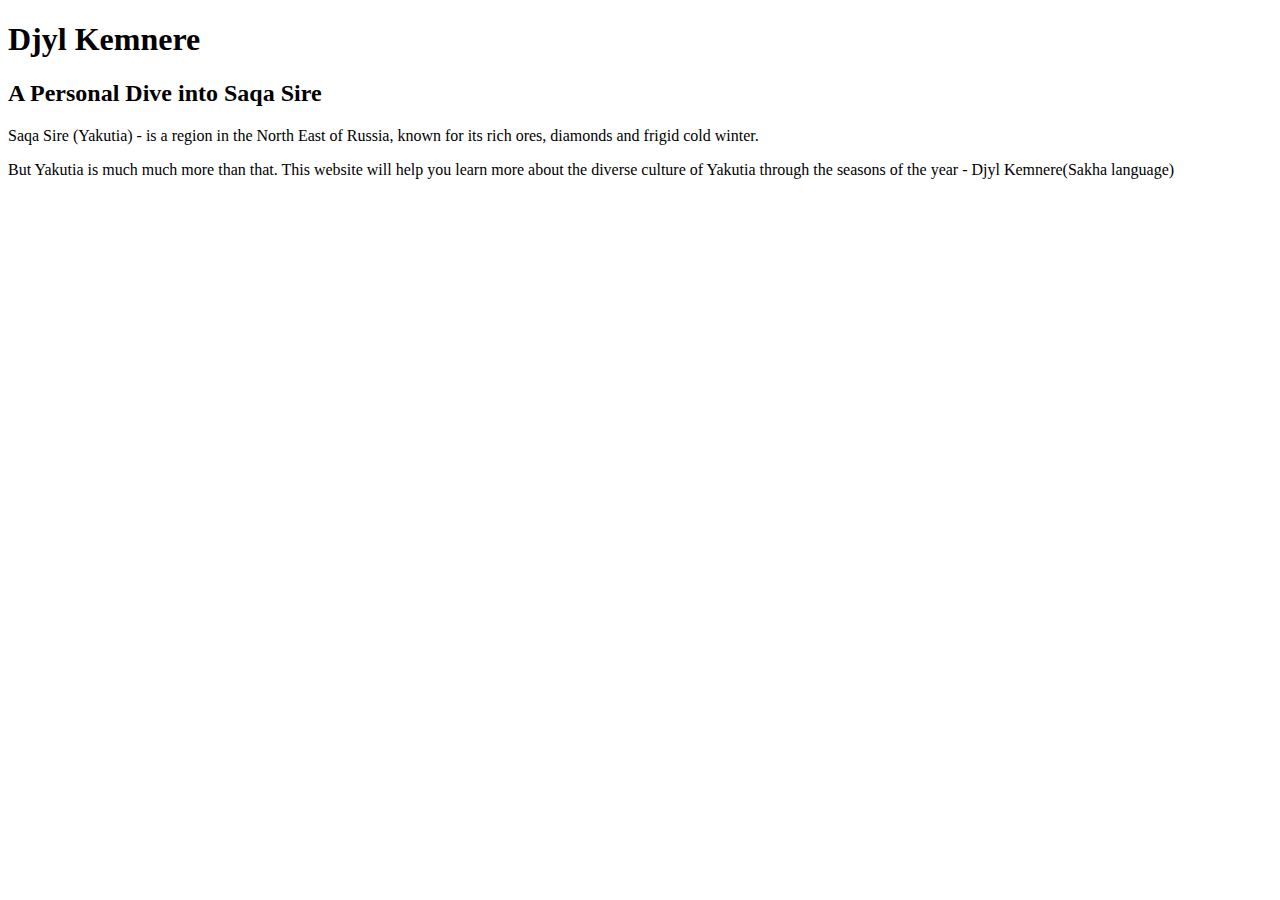
==== entry-1/index.html @ 83bdae00 "commit" ====
<!DOCTYPE html>
<html lang="en">
<head>
  <meta charset="UTF-8">
  <meta name="viewport" content="width=device-width, initial-scale=1.0">
  <title></title>
  <link rel="stylesheet" href="style.css">
</head>
<body>
  <h1>
    Djyl Kemnere
  </h1>
  <h2>
    A Personal Dive into Saqa Sire
  </h2>
  <p>
    Saqa Sire (Yakutia) - is a region in the North East of Russia, known for its rich ores, diamonds and frigid cold winter. 
  </p>
  <p>
    But Yakutia is much much more than that. This website will help you learn more about the diverse culture of Yakutia through the seasons of the year - Djyl Kemnere(Sakha language)
  </p>
</body>
</html>
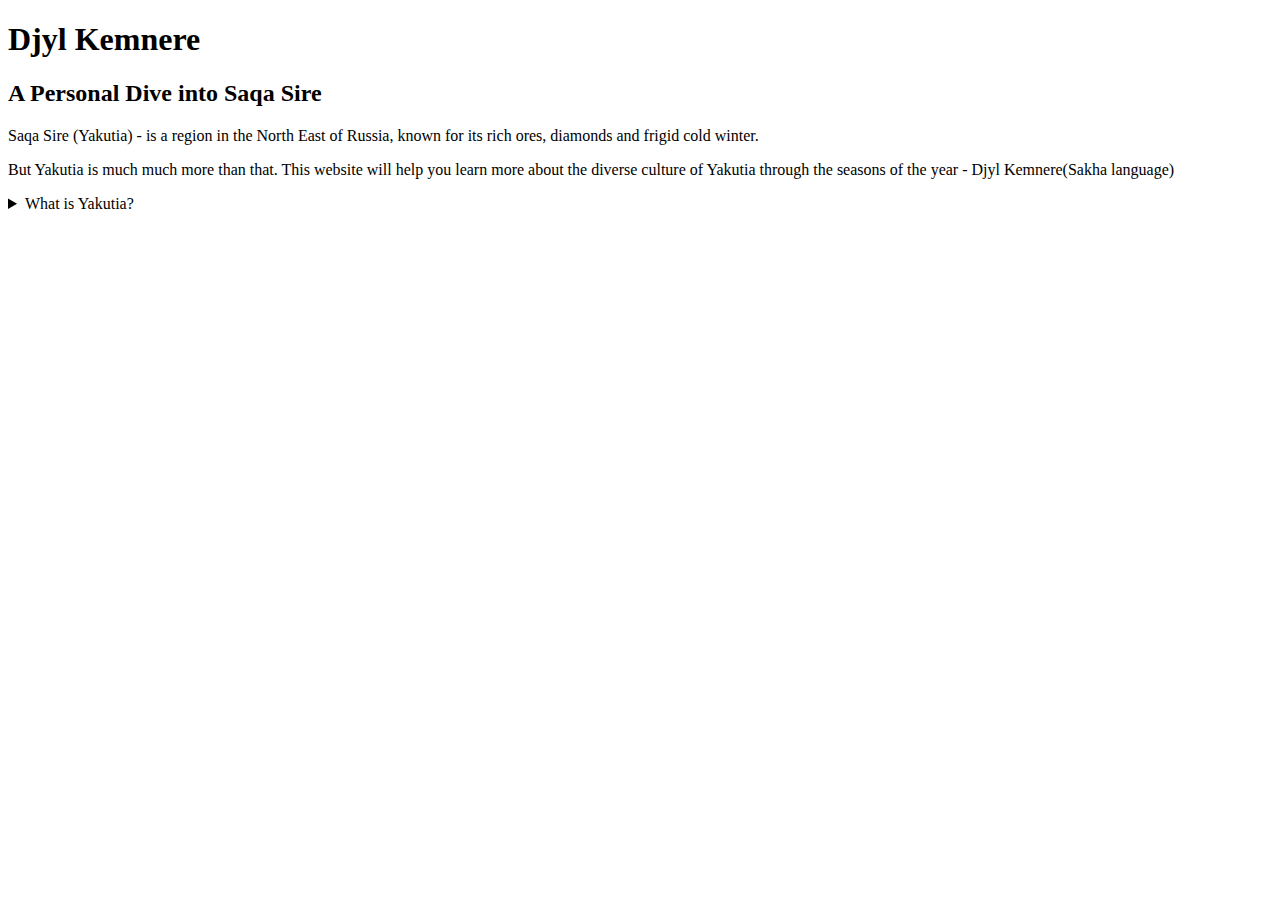
==== commit c629806c: "commit" ====
--- a/entry-1/index.html
+++ b/entry-1/index.html
@@ -19,5 +19,34 @@
   <p>
     But Yakutia is much much more than that. This website will help you learn more about the diverse culture of Yakutia through the seasons of the year - Djyl Kemnere(Sakha language)
   </p>
+  <details>
+    <summary>
+      What is Yakutia?
+    </summary>
+    <div>
+      <summary>
+        <p></p>
+        <i><h3>A Region of the Russian Federation</h3></i>
+        <p>
+          Yakutia is the biggest region of Russia, located in the Far East of Siberia. It's the north of Russia, and throughout my entire childhood I wondered why is Saint Petersburg called "The North Capital" of Russia if Yakutsk is right there?
+          <br>I would love to write about our rich diamond and gold and whatever fossils you can name resources, but it seems like this theme is abundant as it is and frankly boring.
+          <h4>
+            So what is Yakutia then as a region? 
+          </h4>
+          <p>
+            It's about hospitality, familial warmth and the kindest people. We love the rare sun, but we are also fond of the ever present snow. 
+            <br>To truly visit Yakutia is to feel the region's diversity. We are a region with six nations native to these lands, and there are 120 nationalities living in Yakutia as of 2024.
+          </p>
+        </p>
+        <h3><i>Modern Trends</i></h3>
+        <p>
+          
+        </p>
+      </summary>
+    </div>
+  </details>
+  <div>
+
+  </div>
 </body>
 </html>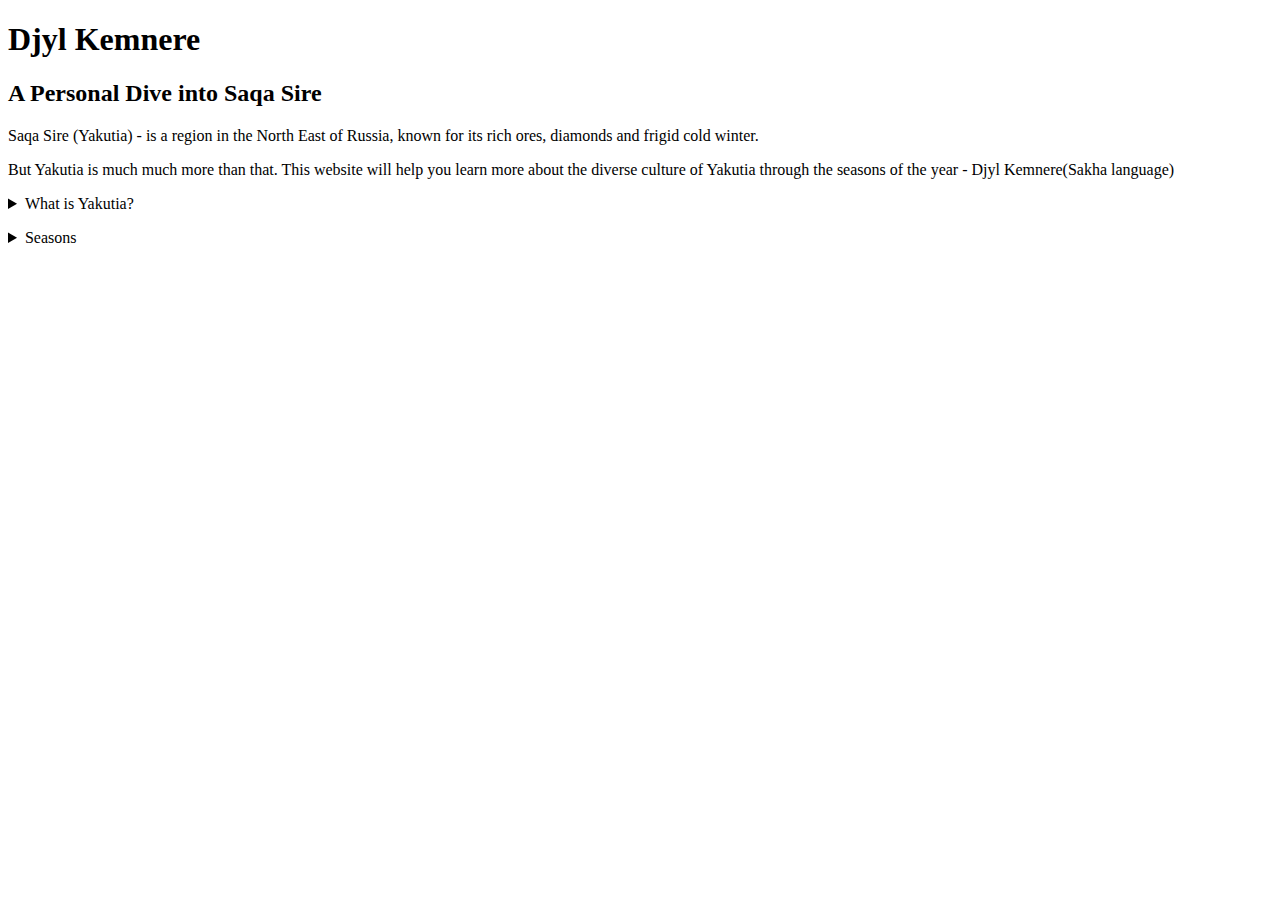
==== commit 6d09ed06: "commit" ====
--- a/entry-1/index.html
+++ b/entry-1/index.html
@@ -38,15 +38,39 @@
             <br>To truly visit Yakutia is to feel the region's diversity. We are a region with six nations native to these lands, and there are 120 nationalities living in Yakutia as of 2024.
           </p>
         </p>
-        <h3><i>Modern Trends</i></h3>
-        <p>
-          
-        </p>
       </summary>
     </div>
   </details>
   <div>
-
+    <p></p>
+    <details>
+      <summary>
+        Seasons
+      </summary>
+      <div>
+        <h3>Sayin</h3>
+        <ul>
+          <li>Ysyakh</li>
+          <li>Clothes and Accessories</li>
+          <li>National Sports and Games</li>
+        </ul>
+        <h3>Kyuhyun</h3>
+        <ul>
+          <li>Customs and Rituals</li>
+        </ul>
+        <h3>Kyhyn</h3>
+        <ul>
+          <li>How to Survive Winter</li>
+          <li>Mammoth and Permafrost</li>
+          <li>Balyk, Meat and Sakha Knife</li>
+        </ul>
+        <h3>Saas</h3>
+        <ul>
+          <li>Kus</li>
+          <li>Fauna and Flora</li>
+        </ul>
+      </div>
+    </details>
   </div>
 </body>
 </html>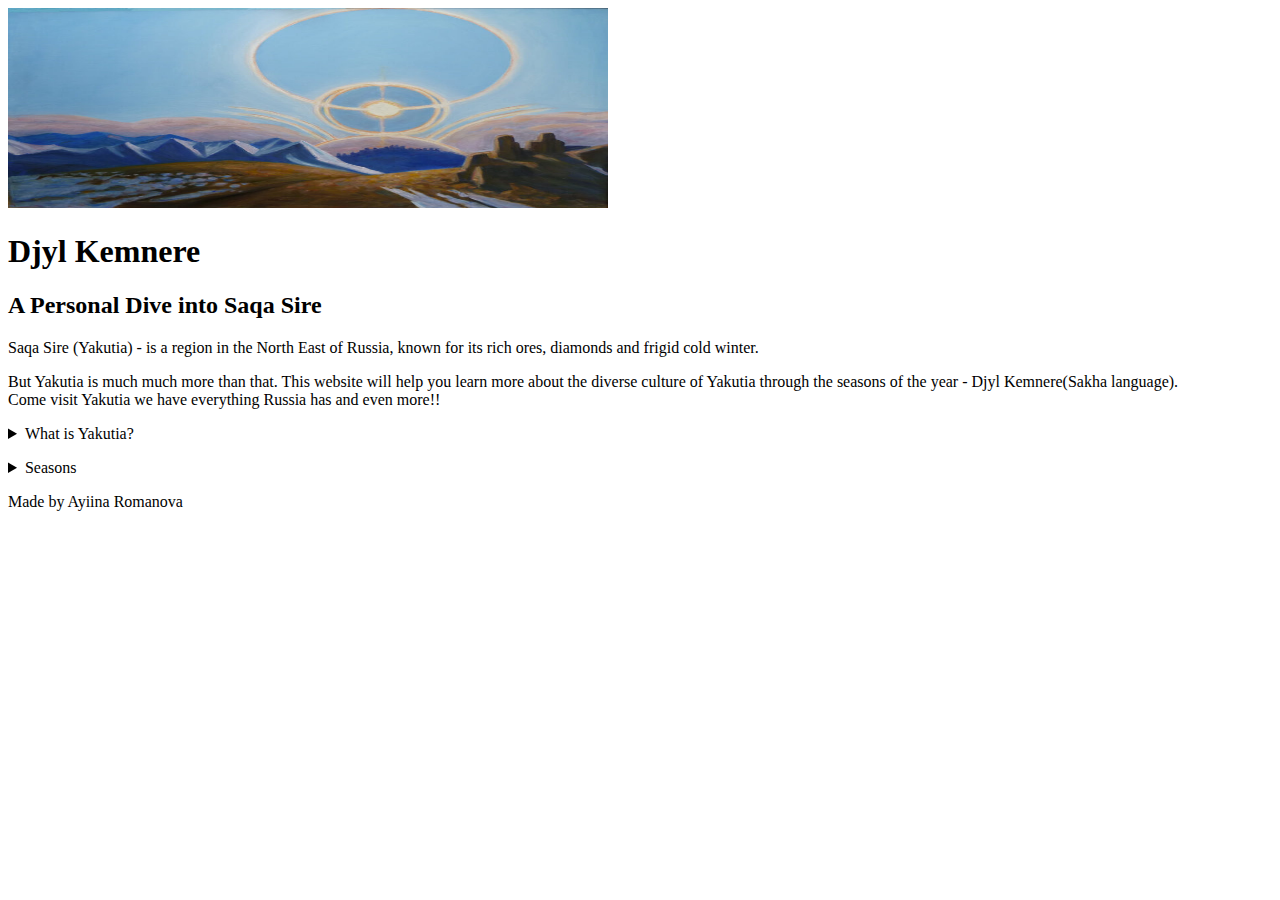
==== commit 2d3c98fd: "commit" ====
--- a/entry-1/index.html
+++ b/entry-1/index.html
@@ -7,6 +7,7 @@
   <link rel="stylesheet" href="style.css">
 </head>
 <body>
+  <img src="Osipov1.png" alt="Sun in the Arctic" width="600px" height="200px">
   <h1>
     Djyl Kemnere
   </h1>
@@ -17,7 +18,8 @@
     Saqa Sire (Yakutia) - is a region in the North East of Russia, known for its rich ores, diamonds and frigid cold winter. 
   </p>
   <p>
-    But Yakutia is much much more than that. This website will help you learn more about the diverse culture of Yakutia through the seasons of the year - Djyl Kemnere(Sakha language)
+    But Yakutia is much much more than that. This website will help you learn more about the diverse culture of Yakutia through the seasons of the year - Djyl Kemnere(Sakha language).
+    <br>Come visit Yakutia we have everything Russia has and even more!! 
   </p>
   <details>
     <summary>
@@ -73,4 +75,9 @@
     </details>
   </div>
 </body>
+<footer>
+  <p>
+    Made by Ayiina Romanova
+  </p>
+</footer>
 </html>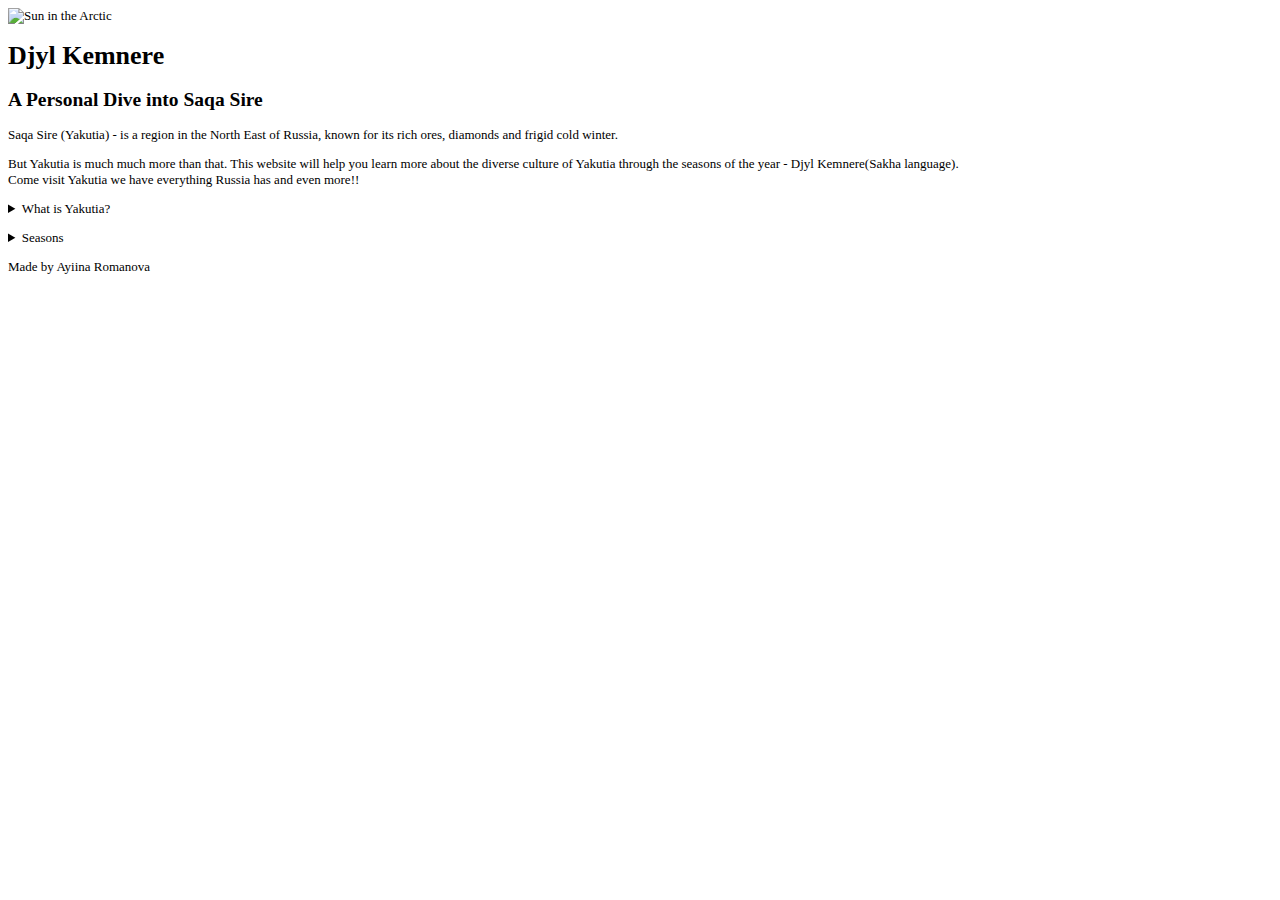
==== commit b44af35c: "landing" ====
--- a/entry-1/index.html
+++ b/entry-1/index.html
@@ -3,11 +3,11 @@
 <head>
   <meta charset="UTF-8">
   <meta name="viewport" content="width=device-width, initial-scale=1.0">
-  <title></title>
+  <title>Yhyakh</title>
   <link rel="stylesheet" href="style.css">
 </head>
 <body>
-  <img src="Osipov1.png" alt="Sun in the Arctic" width="600px" height="200px">
+  <img src="images/Osipov1.png" alt="Sun in the Arctic" width="600px" height="200px">
   <h1>
     Djyl Kemnere
   </h1>
--- a/entry-1/style.css
+++ b/entry-1/style.css
@@ -0,0 +1,4 @@
+body {
+    font-family: Montserrat;
+    font-size: small;
+}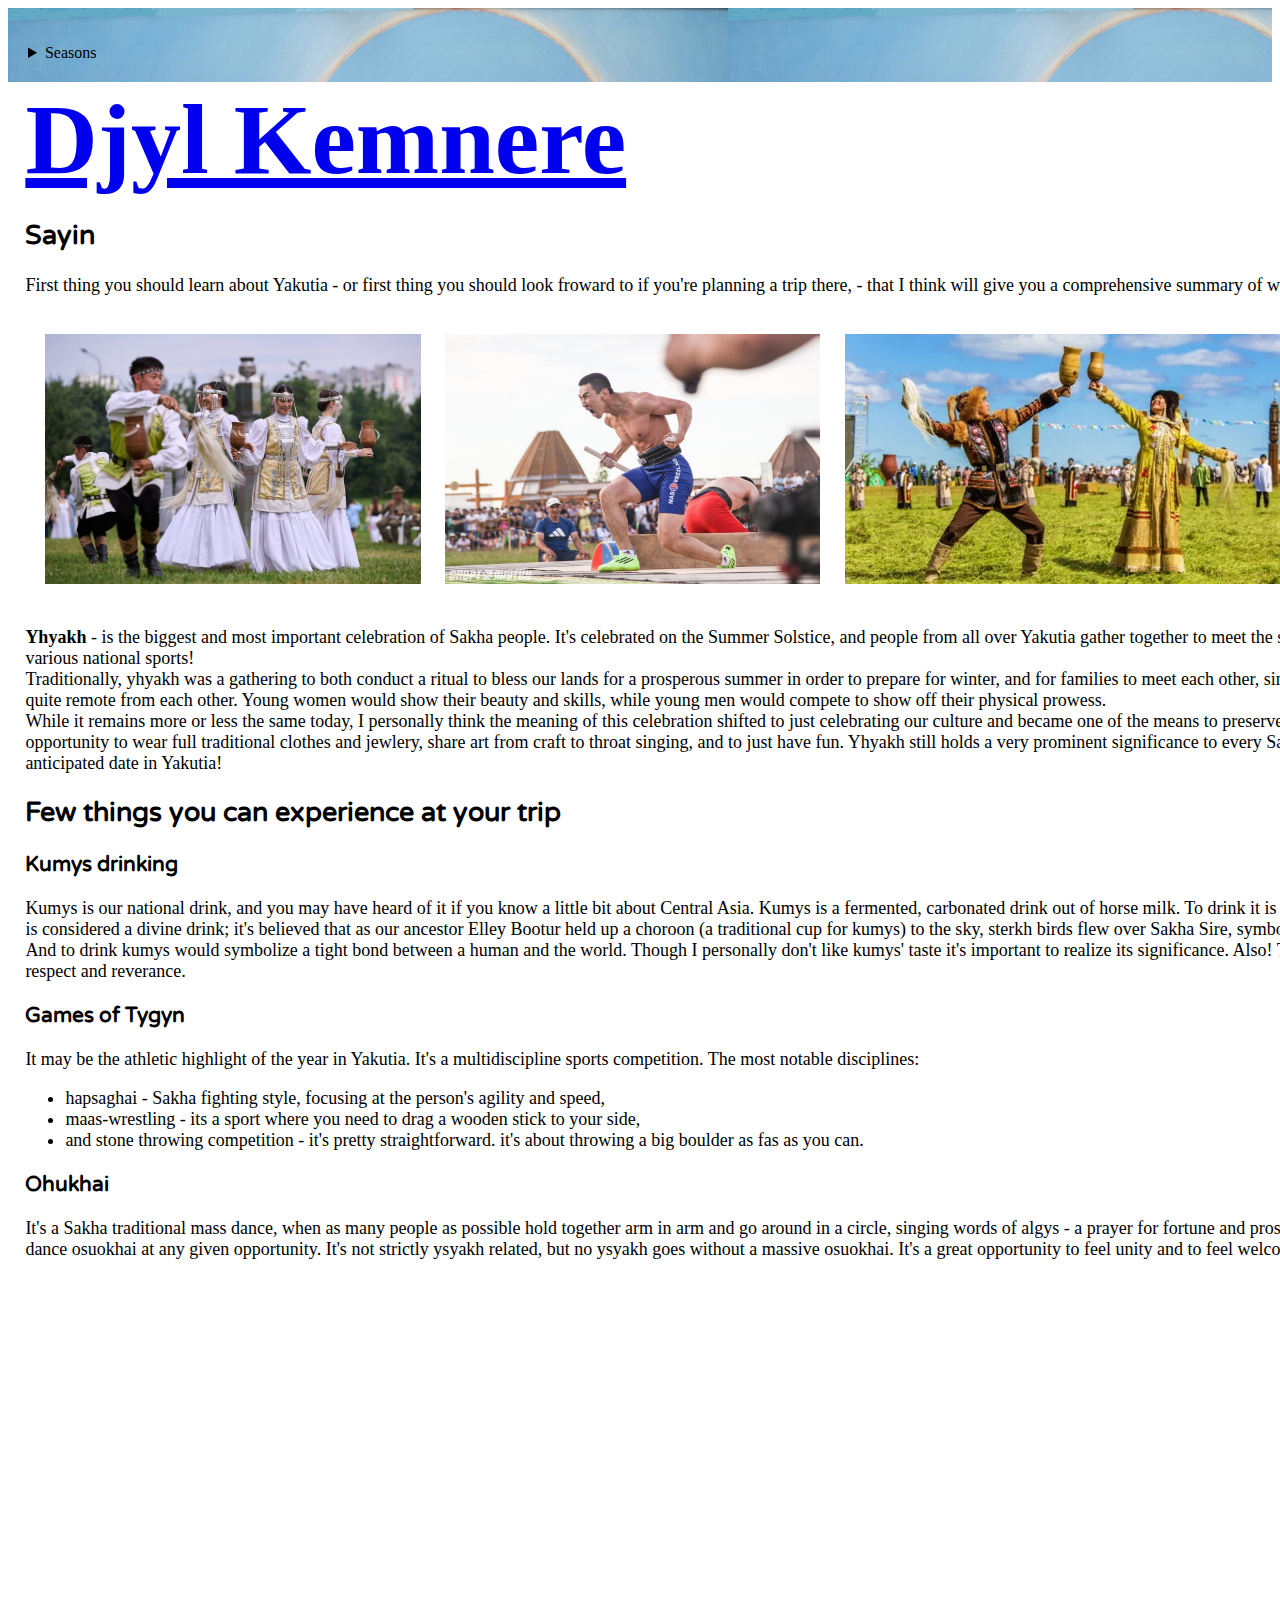
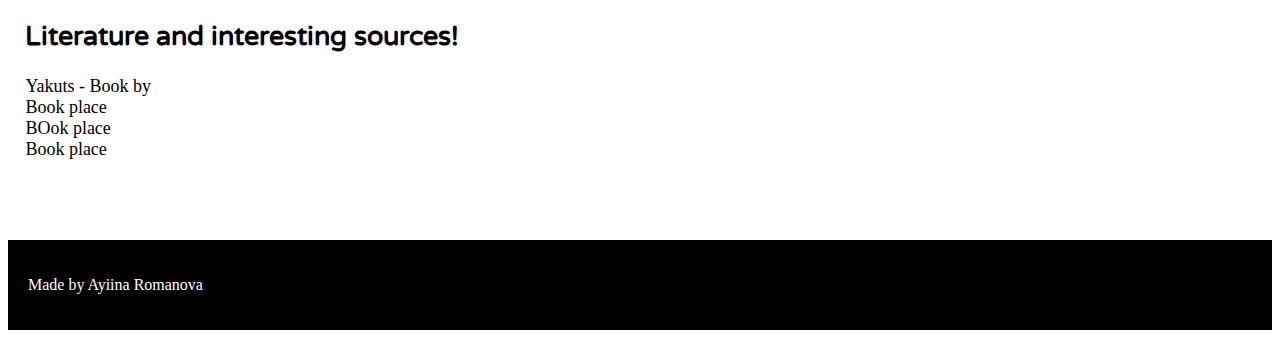
==== commit 9fbce419: "sept sixteen" ====
--- a/entry-1/index.html
+++ b/entry-1/index.html
@@ -3,46 +3,14 @@
 <head>
   <meta charset="UTF-8">
   <meta name="viewport" content="width=device-width, initial-scale=1.0">
-  <title>Yhyakh</title>
+  <title>Djyl Kemnere</title>
   <link rel="stylesheet" href="style.css">
+  <link rel="preconnect" href="https://fonts.googleapis.com">
+<link rel="preconnect" href="https://fonts.gstatic.com" crossorigin>
+<link href="https://fonts.googleapis.com/css2?family=Varela+Round&display=swap" rel="stylesheet">
 </head>
-<body>
-  <img src="images/Osipov1.png" alt="Sun in the Arctic" width="600px" height="200px">
-  <h1>
-    Djyl Kemnere
-  </h1>
-  <h2>
-    A Personal Dive into Saqa Sire
-  </h2>
-  <p>
-    Saqa Sire (Yakutia) - is a region in the North East of Russia, known for its rich ores, diamonds and frigid cold winter. 
-  </p>
-  <p>
-    But Yakutia is much much more than that. This website will help you learn more about the diverse culture of Yakutia through the seasons of the year - Djyl Kemnere(Sakha language).
-    <br>Come visit Yakutia we have everything Russia has and even more!! 
-  </p>
-  <details>
-    <summary>
-      What is Yakutia?
-    </summary>
-    <div>
-      <summary>
-        <p></p>
-        <i><h3>A Region of the Russian Federation</h3></i>
-        <p>
-          Yakutia is the biggest region of Russia, located in the Far East of Siberia. It's the north of Russia, and throughout my entire childhood I wondered why is Saint Petersburg called "The North Capital" of Russia if Yakutsk is right there?
-          <br>I would love to write about our rich diamond and gold and whatever fossils you can name resources, but it seems like this theme is abundant as it is and frankly boring.
-          <h4>
-            So what is Yakutia then as a region? 
-          </h4>
-          <p>
-            It's about hospitality, familial warmth and the kindest people. We love the rare sun, but we are also fond of the ever present snow. 
-            <br>To truly visit Yakutia is to feel the region's diversity. We are a region with six nations native to these lands, and there are 120 nationalities living in Yakutia as of 2024.
-          </p>
-        </p>
-      </summary>
-    </div>
-  </details>
+<body class="site">
+<header>
   <div>
     <p></p>
     <details>
@@ -50,34 +18,109 @@
         Seasons
       </summary>
       <div>
+        <div class="menubutton">
         <h3>Sayin</h3>
-        <ul>
-          <li>Ysyakh</li>
+        <ul class="menu">
+          <li><a href="entry-1/index.html">Yhyakh</a></li>
           <li>Clothes and Accessories</li>
           <li>National Sports and Games</li>
         </ul>
+        </div>
+
+        <div class="menubutton">
         <h3>Kyuhyun</h3>
-        <ul>
+        <ul class="menu">
           <li>Customs and Rituals</li>
         </ul>
+        </div>
+
+        <div class="menubutton">
         <h3>Kyhyn</h3>
-        <ul>
+        <ul class="menu">
           <li>How to Survive Winter</li>
           <li>Mammoth and Permafrost</li>
           <li>Balyk, Meat and Sakha Knife</li>
         </ul>
+        </div>
+
+        <div class="menubutton">
         <h3>Saas</h3>
-        <ul>
+        <ul class="menu">
           <li>Kus</li>
           <li>Fauna and Flora</li>
         </ul>
+        </div>
       </div>
     </details>
   </div>
-</body>
+</header>
+
+<main class="site-content">
+  <div class="textbox">
+  <h1 class="Title">
+    <a href="../index.html">Djyl Kemnere</a> 
+  </h1>
+  <h2>
+    Sayin
+  </h2>
+  <p>
+    First thing you should learn about Yakutia - or first thing you should look froward to if you're planning a trip there, - that I think will give you a comprehensive summary of what Sakha culture is is our most important celebration - <i>Yhyakh.</i>
+  </p>
+  <div class="scroll-container">
+    <img src="images/circle.png" alt="Sakha traditional dance, men and women">
+    <img src="images/tygyn.png" alt="A Sakha athlete celebrating his victory in maaswrestling">
+    <img src="images/choroon.png" alt="A man and a woman bringing choroons up to the sky">
+    <img src="images/line.png" alt="a group of people staying in line">
+  </div>
+  <div>
+   <p>
+    <b>Yhyakh</b> - is the biggest and most important celebration of Sakha people. It's celebrated on the Summer Solstice, and people from all over Yakutia gather together to meet the summer, say our prayers, share songs, dances and participate in various national sports!
+    <br>Traditionally, yhyakh was a gathering to both conduct a ritual to bless our lands for a prosperous summer in order to prepare for winter, and for families to meet each other, since Sakha people (before the Russian conquest) uised to live quite remote from each other. Young women would show their beauty and skills, while young men would compete to show off their physical prowess.
+    <br>While it remains more or less the same today, I personally think the meaning of this celebration shifted to just celebrating our culture and became one of the means to preserve our traditions and customs. Sakha people use it as an opportunity to wear full traditional clothes and jewlery, share art from craft to throat singing, and to just have fun. Yhyakh still holds a very prominent significance to every Sakha person, regardless of age, and it's easily the most anticipated date in Yakutia!
+   </p>
+  </div>
+  <div>
+    <h2>Few things you can experience at your trip</h2>
+    <h3>Kumys drinking</h3>
+    <p>
+      Kumys is our national drink, and you may have heard of it if you know a little bit about Central Asia. Kumys is a fermented, carbonated drink out of horse milk. To drink it is one of our rituals, closely tied to our traditional believes. Kumys is considered a divine drink; it's believed that as our ancestor Elley Bootur held up a choroon (a traditional cup for kumys) to the sky, sterkh birds flew over Sakha Sire, symbolizing that the Ayii (our gods) blessed our lands.
+      <br>And to drink kumys would symbolize a tight bond between a human and the world. Though I personally don't like kumys' taste it's important to realize its significance. Also! To give a choroon with kumys to someone else shows great respect and reverance.
+    </p>
+    <h3>Games of Tygyn</h3>
+    <p>
+      It may be the athletic highlight of the year in Yakutia. It's a multidiscipline sports competition. The most notable disciplines:
+      <ul> 
+        <li>hapsaghai - Sakha fighting style, focusing at the person's agility and speed,</li> 
+        <li>maas-wrestling - its a sport where you need to drag a wooden stick to your side,</li>
+        <li>and stone throwing competition - it's pretty straightforward. it's about throwing a big boulder as fas as you can.</li>
+     </ul>
+     <h3>Ohukhai</h3>
+     <p>
+      It's a Sakha traditional mass dance, when as many people as possible hold together arm in arm and go around in a circle, singing words of algys - a prayer for fortune and prosperity. Think of it as a flashmob, my friends and I loved to dance osuokhai at any given opportunity. It's not strictly ysyakh related, but no ysyakh goes without a massive osuokhai. It's a great opportunity to feel unity and to feel welcomed!
+     </p>
+     </p>
+
+     <iframe 
+     width="560" height="315" 
+     src="https://www.youtube.com/embed/woVL0esT0Y0?si=v42WxMnCO9q9AHvD" 
+     title="YouTube video player" frameborder="0" allow="accelerometer; autoplay; clipboard-write; encrypted-media; gyroscope; picture-in-picture; web-share" 
+     referrerpolicy="strict-origin-when-cross-origin" allowfullscreen>
+     </iframe>
+  </div>
+  
+<H2>
+  Literature and interesting sources!
+</H2>
+Yakuts - Book by 
+<br>Book place
+<br>BOok place
+<br>Book place
+</main>
+
 <footer>
   <p>
     Made by Ayiina Romanova
   </p>
 </footer>
-</html>+</html>
+</body>--- a/entry-1/style.css
+++ b/entry-1/style.css
@@ -1,4 +1,71 @@
-body {
-    font-family: Montserrat;
-    font-size: small;
+.site{
+  display: flex;
+  min-height: 100vh;
+  flex-direction: column;
+}
+
+header {
+  padding: 20px;
+  top: 0;
+  left: 0;
+  width: auto;
+  height: fit-content;
+  background-image: url(images/Osipov1.png);
+  position:sticky;
+}
+.site-content {
+  font-family: "montserrat";
+  font-size: 18px;
+  margin: auto;
+  margin-bottom: 80px;
+  flex: 1;
+}
+
+h2, h3 {
+  font-family: Varela Round;
+}
+
+.varela-round-regular {
+  font-family: "Varela Round", sans-serif;
+  font-weight: 400;
+  font-style: normal;
+}
+
+.Title {
+  color: blue;
+  font-family: "Halvetica";
+  font-size: 100px;
+  margin: 0;
+  padding: 0;
+}
+.menu {
+  font-style: italic;
+  margin-top: -15px;
+}
+
+div.scroll-container {
+  overflow: auto;
+  white-space: nowrap;
+  padding: 10px;
+} 
+
+div.scroll-container img {
+  padding: 10px;
+  height: 250px;
+}
+
+.textbox {
+  margin-left: 1%;
+}
+
+a {
+  font-family: 'montserrat';
+
+}
+
+footer {
+display: block;
+padding: 20px;
+background-color: black;
+color: white;;
 }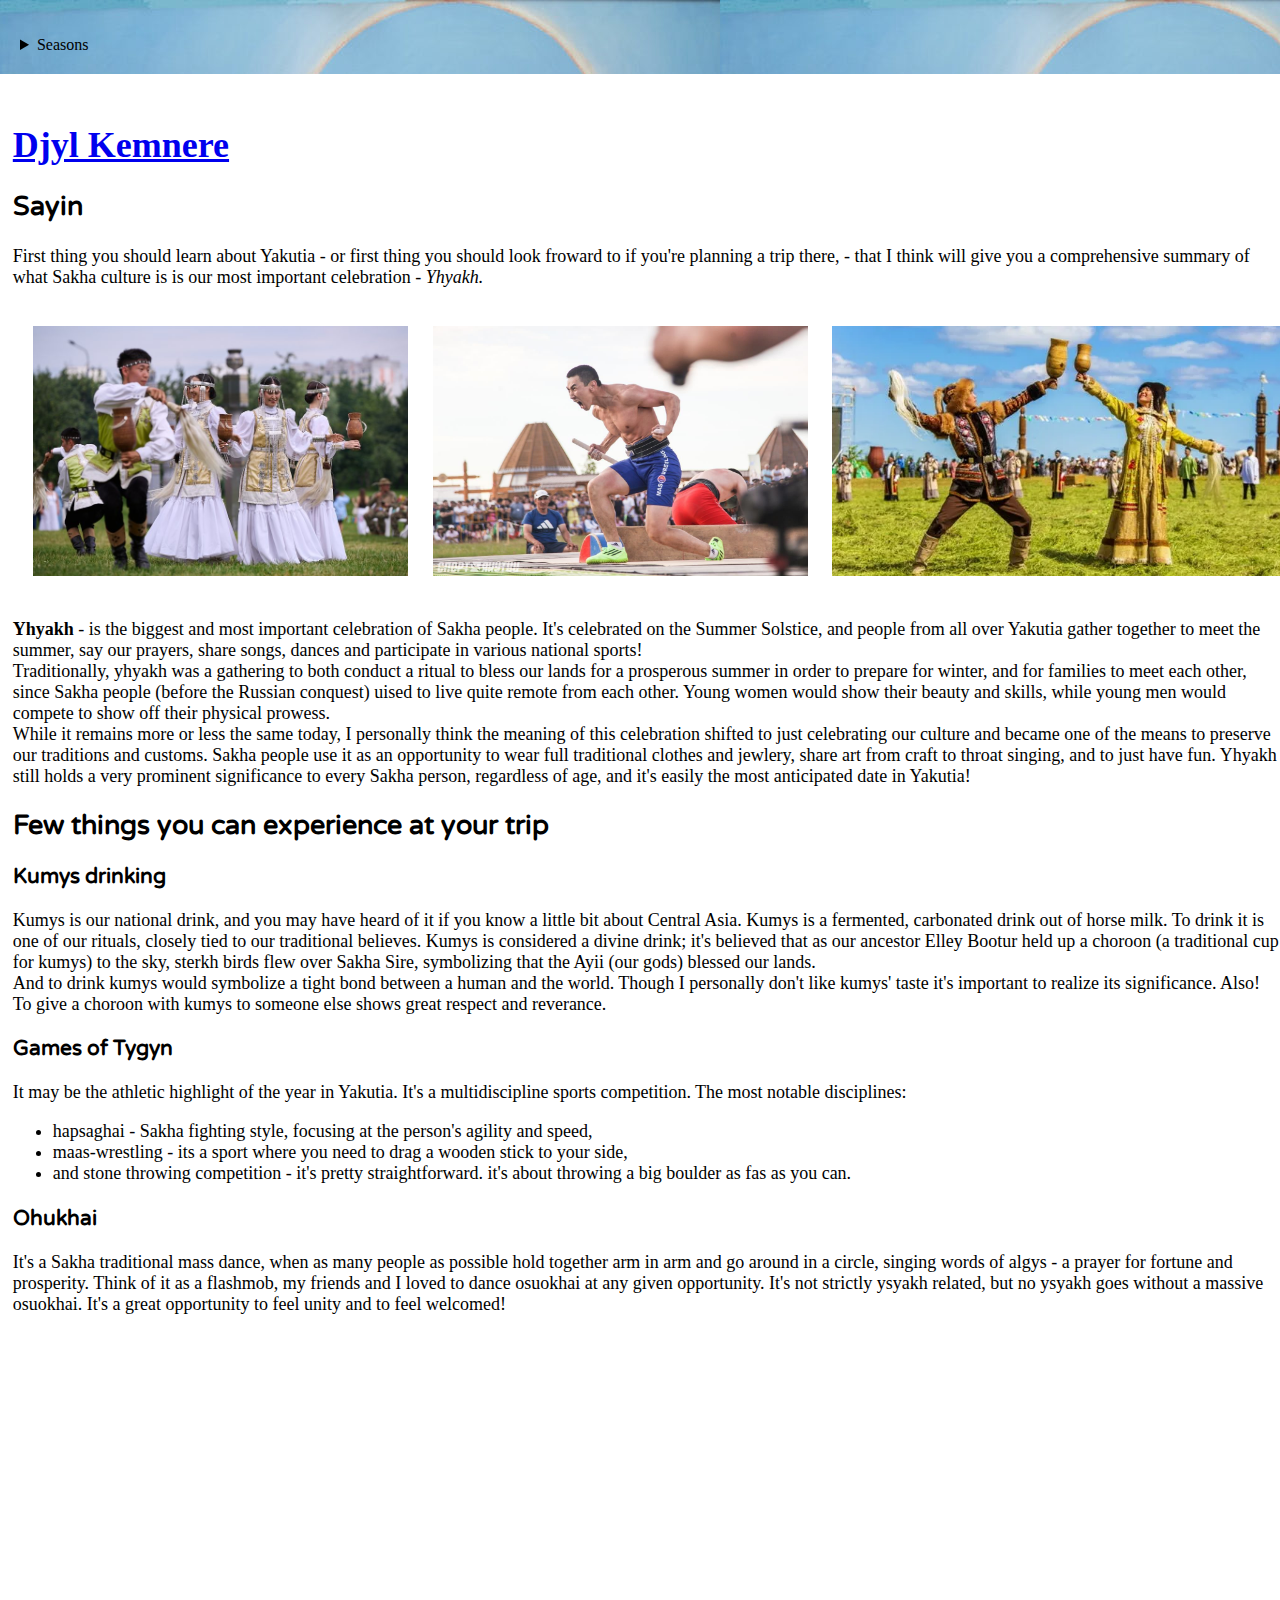
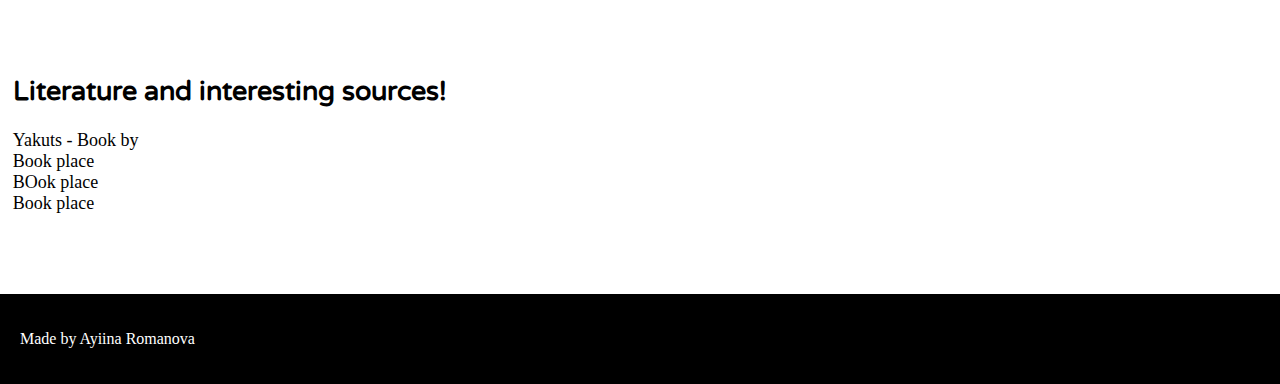
==== commit 18b5c664: "sept16 done" ====
--- a/entry-1/index.html
+++ b/entry-1/index.html
@@ -57,8 +57,8 @@
 
 <main class="site-content">
   <div class="textbox">
-  <h1 class="Title">
-    <a href="../index.html">Djyl Kemnere</a> 
+  <h1>
+    <a href="../index.html" id="Title">Djyl Kemnere</a> 
   </h1>
   <h2>
     Sayin
@@ -122,5 +122,5 @@
     Made by Ayiina Romanova
   </p>
 </footer>
-</html>
-</body>+</body>
+</html>--- a/entry-1/style.css
+++ b/entry-1/style.css
@@ -1,7 +1,7 @@
 .site{
-  display: flex;
-  min-height: 100vh;
-  flex-direction: column;
+  font-family: "Montserrat";
+  margin: 0;
+  height: 100%;
 }
 
 header {
@@ -12,6 +12,7 @@
   height: fit-content;
   background-image: url(images/Osipov1.png);
   position:sticky;
+  margin-bottom: 50px;
 }
 .site-content {
   font-family: "montserrat";
@@ -33,10 +34,10 @@
 
 .Title {
   color: blue;
-  font-family: "Halvetica";
+  font-family: "Varela Round";
   font-size: 100px;
   margin: 0;
-  padding: 0;
+  padding: 10px;
 }
 .menu {
   font-style: italic;
@@ -60,7 +61,6 @@
 
 a {
   font-family: 'montserrat';
-
 }
 
 footer {
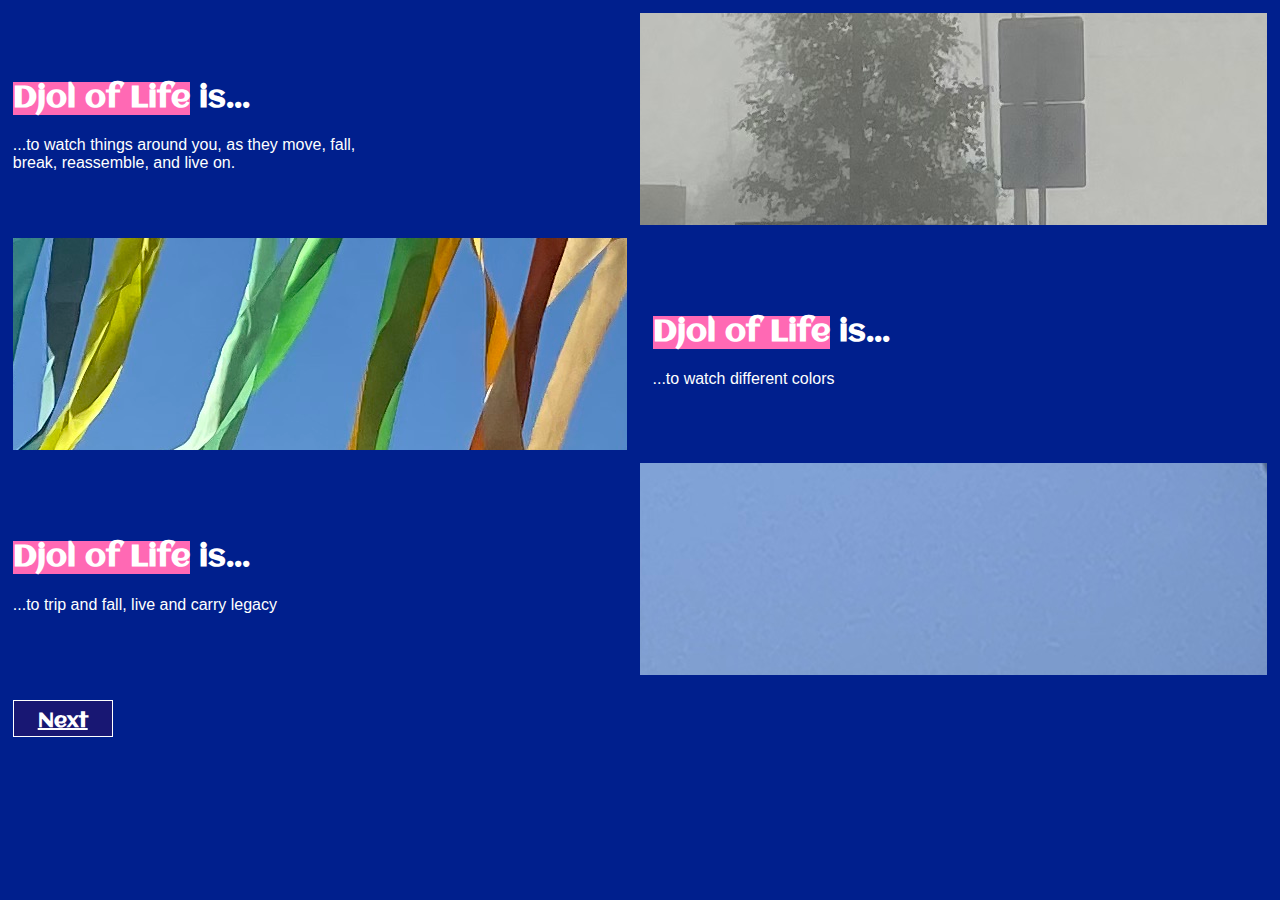
==== commit 910fbe41: "a" ====
--- a/entry-1/index.html
+++ b/entry-1/index.html
@@ -3,124 +3,47 @@
 <head>
   <meta charset="UTF-8">
   <meta name="viewport" content="width=device-width, initial-scale=1.0">
-  <title>Djyl Kemnere</title>
+  <title>Djol of Live</title>
   <link rel="stylesheet" href="style.css">
+
   <link rel="preconnect" href="https://fonts.googleapis.com">
-<link rel="preconnect" href="https://fonts.gstatic.com" crossorigin>
-<link href="https://fonts.googleapis.com/css2?family=Varela+Round&display=swap" rel="stylesheet">
+  <link rel="preconnect" href="https://fonts.gstatic.com" crossorigin>
+  <link href="https://fonts.googleapis.com/css2?family=Aclonica&display=swap" rel="stylesheet">
 </head>
-<body class="site">
-<header>
-  <div>
-    <p></p>
-    <details>
-      <summary>
-        Seasons
-      </summary>
-      <div>
-        <div class="menubutton">
-        <h3>Sayin</h3>
-        <ul class="menu">
-          <li><a href="entry-1/index.html">Yhyakh</a></li>
-          <li>Clothes and Accessories</li>
-          <li>National Sports and Games</li>
-        </ul>
+
+<body>
+
+    <main>
+        <div>
+            <div class="text">
+            <h1>
+                <mark>Djol of Life</mark> is...
+            </h1>
+            <p>...to watch things around you, as they move, fall, break, reassemble, and live on.</p></div>
+        <div class="img"><img src="media/IMG_0251.jpeg"></div>
         </div>
 
-        <div class="menubutton">
-        <h3>Kyuhyun</h3>
-        <ul class="menu">
-          <li>Customs and Rituals</li>
-        </ul>
+        <div>
+            <div class="img"><img src="media/IMG_3134.jpeg"></div>
+        <div class="text2">
+            <h1>
+                <mark>Djol of Life</mark> is...
+            </h1>
+            <p>...to watch different colors</p>
+        </div>
         </div>
 
-        <div class="menubutton">
-        <h3>Kyhyn</h3>
-        <ul class="menu">
-          <li>How to Survive Winter</li>
-          <li>Mammoth and Permafrost</li>
-          <li>Balyk, Meat and Sakha Knife</li>
-        </ul>
+        <div>
+            <div class="text">
+            <h1>
+                <mark>Djol of Life</mark> is...
+            </h1>
+            <p>...to trip and fall, live and carry legacy</p></div>
+            <div class="img"><img src="media/IMG_3950 2.jpeg"></div>
         </div>
+        <div id="button">
+            <h1><a href="../entry-2/index.html">Next</a></h1>
+        </div>
+    </main>
 
-        <div class="menubutton">
-        <h3>Saas</h3>
-        <ul class="menu">
-          <li>Kus</li>
-          <li>Fauna and Flora</li>
-        </ul>
-        </div>
-      </div>
-    </details>
-  </div>
-</header>
-
-<main class="site-content">
-  <div class="textbox">
-  <h1>
-    <a href="../index.html" id="Title">Djyl Kemnere</a> 
-  </h1>
-  <h2>
-    Sayin
-  </h2>
-  <p>
-    First thing you should learn about Yakutia - or first thing you should look froward to if you're planning a trip there, - that I think will give you a comprehensive summary of what Sakha culture is is our most important celebration - <i>Yhyakh.</i>
-  </p>
-  <div class="scroll-container">
-    <img src="images/circle.png" alt="Sakha traditional dance, men and women">
-    <img src="images/tygyn.png" alt="A Sakha athlete celebrating his victory in maaswrestling">
-    <img src="images/choroon.png" alt="A man and a woman bringing choroons up to the sky">
-    <img src="images/line.png" alt="a group of people staying in line">
-  </div>
-  <div>
-   <p>
-    <b>Yhyakh</b> - is the biggest and most important celebration of Sakha people. It's celebrated on the Summer Solstice, and people from all over Yakutia gather together to meet the summer, say our prayers, share songs, dances and participate in various national sports!
-    <br>Traditionally, yhyakh was a gathering to both conduct a ritual to bless our lands for a prosperous summer in order to prepare for winter, and for families to meet each other, since Sakha people (before the Russian conquest) uised to live quite remote from each other. Young women would show their beauty and skills, while young men would compete to show off their physical prowess.
-    <br>While it remains more or less the same today, I personally think the meaning of this celebration shifted to just celebrating our culture and became one of the means to preserve our traditions and customs. Sakha people use it as an opportunity to wear full traditional clothes and jewlery, share art from craft to throat singing, and to just have fun. Yhyakh still holds a very prominent significance to every Sakha person, regardless of age, and it's easily the most anticipated date in Yakutia!
-   </p>
-  </div>
-  <div>
-    <h2>Few things you can experience at your trip</h2>
-    <h3>Kumys drinking</h3>
-    <p>
-      Kumys is our national drink, and you may have heard of it if you know a little bit about Central Asia. Kumys is a fermented, carbonated drink out of horse milk. To drink it is one of our rituals, closely tied to our traditional believes. Kumys is considered a divine drink; it's believed that as our ancestor Elley Bootur held up a choroon (a traditional cup for kumys) to the sky, sterkh birds flew over Sakha Sire, symbolizing that the Ayii (our gods) blessed our lands.
-      <br>And to drink kumys would symbolize a tight bond between a human and the world. Though I personally don't like kumys' taste it's important to realize its significance. Also! To give a choroon with kumys to someone else shows great respect and reverance.
-    </p>
-    <h3>Games of Tygyn</h3>
-    <p>
-      It may be the athletic highlight of the year in Yakutia. It's a multidiscipline sports competition. The most notable disciplines:
-      <ul> 
-        <li>hapsaghai - Sakha fighting style, focusing at the person's agility and speed,</li> 
-        <li>maas-wrestling - its a sport where you need to drag a wooden stick to your side,</li>
-        <li>and stone throwing competition - it's pretty straightforward. it's about throwing a big boulder as fas as you can.</li>
-     </ul>
-     <h3>Ohukhai</h3>
-     <p>
-      It's a Sakha traditional mass dance, when as many people as possible hold together arm in arm and go around in a circle, singing words of algys - a prayer for fortune and prosperity. Think of it as a flashmob, my friends and I loved to dance osuokhai at any given opportunity. It's not strictly ysyakh related, but no ysyakh goes without a massive osuokhai. It's a great opportunity to feel unity and to feel welcomed!
-     </p>
-     </p>
-
-     <iframe 
-     width="560" height="315" 
-     src="https://www.youtube.com/embed/woVL0esT0Y0?si=v42WxMnCO9q9AHvD" 
-     title="YouTube video player" frameborder="0" allow="accelerometer; autoplay; clipboard-write; encrypted-media; gyroscope; picture-in-picture; web-share" 
-     referrerpolicy="strict-origin-when-cross-origin" allowfullscreen>
-     </iframe>
-  </div>
-  
-<H2>
-  Literature and interesting sources!
-</H2>
-Yakuts - Book by 
-<br>Book place
-<br>BOok place
-<br>Book place
-</main>
-
-<footer>
-  <p>
-    Made by Ayiina Romanova
-  </p>
-</footer>
-</body>
-</html>+</body>--- a/entry-1/style.css
+++ b/entry-1/style.css
@@ -1,71 +1,112 @@
-.site{
-  font-family: "Montserrat";
-  margin: 0;
-  height: 100%;
-}
+body {
+    background-color: #001F8D;
+    margin: 0;
+    overflow-x: hidden;
+    color: white;
+    font-family: Arial, sans-serif;
+    max-height: fit-content;
+    display: block;
+    justify-content: center;
+    align-items: center;
+    overflow: hidden;
+  }
+  
+  main {
+    display: block;
+    justify-content: center;
+    margin: auto;
+    padding-left: 1%;
+    padding-right: 1%;
+  }
+  div {
+    grid-column: span 6;
+    display: flex;
+    justify-content: center;
+    align-items: center;
+    padding-top: 1%;
+  }
+  .text {
+    display: block;
+    width: 50%;
+  }
+  .text2 {
+    display: block;
+    width: 50%;
+    padding-left: 2%;
+  }
 
-header {
-  padding: 20px;
-  top: 0;
-  left: 0;
-  width: auto;
-  height: fit-content;
-  background-image: url(images/Osipov1.png);
-  position:sticky;
-  margin-bottom: 50px;
-}
-.site-content {
-  font-family: "montserrat";
-  font-size: 18px;
-  margin: auto;
-  margin-bottom: 80px;
-  flex: 1;
-}
+  p {
+    width: 60%;
+  }
+  
+  h1 {
+    font-family: "Aclonica",sans-serif;
+    font-size: 190%;
+  }
+  mark {
+    background-color:hotpink;
+    color: white;
+  }
+  
+  .img {
+    width: 50%;
+    height: 200px;
+    overflow: hidden;
+  }
+  .img:active{
+    transform: scale(100%);
+    overflow: visible;
+  }
 
-h2, h3 {
-  font-family: Varela Round;
-}
-
-.varela-round-regular {
-  font-family: "Varela Round", sans-serif;
-  font-weight: 400;
-  font-style: normal;
-}
-
-.Title {
-  color: blue;
-  font-family: "Varela Round";
-  font-size: 100px;
-  margin: 0;
-  padding: 10px;
-}
-.menu {
-  font-style: italic;
-  margin-top: -15px;
-}
-
-div.scroll-container {
-  overflow: auto;
-  white-space: nowrap;
-  padding: 10px;
-} 
-
-div.scroll-container img {
-  padding: 10px;
-  height: 250px;
-}
-
-.textbox {
-  margin-left: 1%;
-}
-
-a {
-  font-family: 'montserrat';
-}
-
-footer {
-display: block;
-padding: 20px;
-background-color: black;
-color: white;;
-}+  .img img:active {
+    width: 100%;
+    object-fit: cover;
+  }
+  
+  #button {
+    background-color: rgb(24, 23, 115);
+    width: 7%;
+    height: 25px;
+    padding: 5px;
+    margin-top: 2%;
+    text-align: center;
+    border: solid 1px;
+  }
+  #button a {
+    color: white;
+    font-size: 20px;
+  }
+  .aclonica-regular {
+    font-family: "Aclonica", sans-serif;
+    font-weight: 400;
+    font-style: normal;
+  }
+  
+  .bg {
+    position: fixed;
+    top: -50%;
+    left: -50%;
+    right: -50%;
+    bottom: -50%;
+    width: 200%;
+    height: 200vh;
+    background: transparent url('http://assets.iceable.com/img/noise-transparent.png') repeat 0 0;
+    background-repeat: repeat;
+    animation: bg-animation .2s infinite;
+    opacity: .9;
+    visibility: visible;
+  }
+  
+  @keyframes bg-animation {
+      0% { transform: translate(0,0) }
+      10% { transform: translate(-5%,-5%) }
+      20% { transform: translate(-10%,5%) }
+      30% { transform: translate(5%,-10%) }
+      40% { transform: translate(-5%,15%) }
+      50% { transform: translate(-10%,5%) }
+      60% { transform: translate(15%,0) }
+      70% { transform: translate(0,10%) }
+      80% { transform: translate(-15%,0) }
+      90% { transform: translate(10%,5%) }
+      100% { transform: translate(5%,0) }
+  }